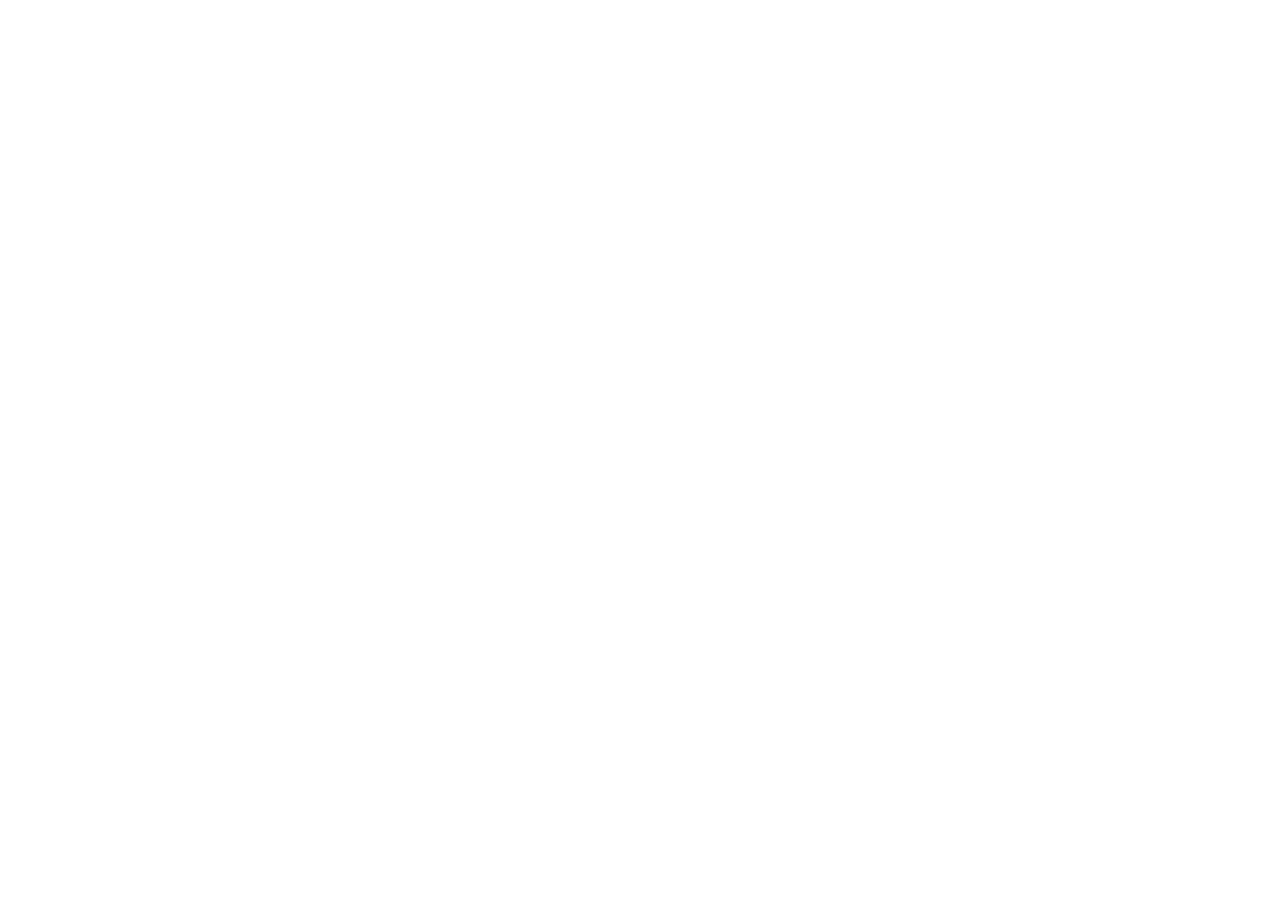
==== complex/index.html @ c7b54a3a "index and style files created for complex folder" ====
<!DOCTYPE html>
<html lang="en">
<head>
    <meta charset="UTF-8">
    <meta http-equiv="X-UA-Compatible" content="IE=edge">
    <meta name="viewport" content="width=device-width, initial-scale=1.0">
    <title></title>
</head>
<body>
    
</body>
</html>
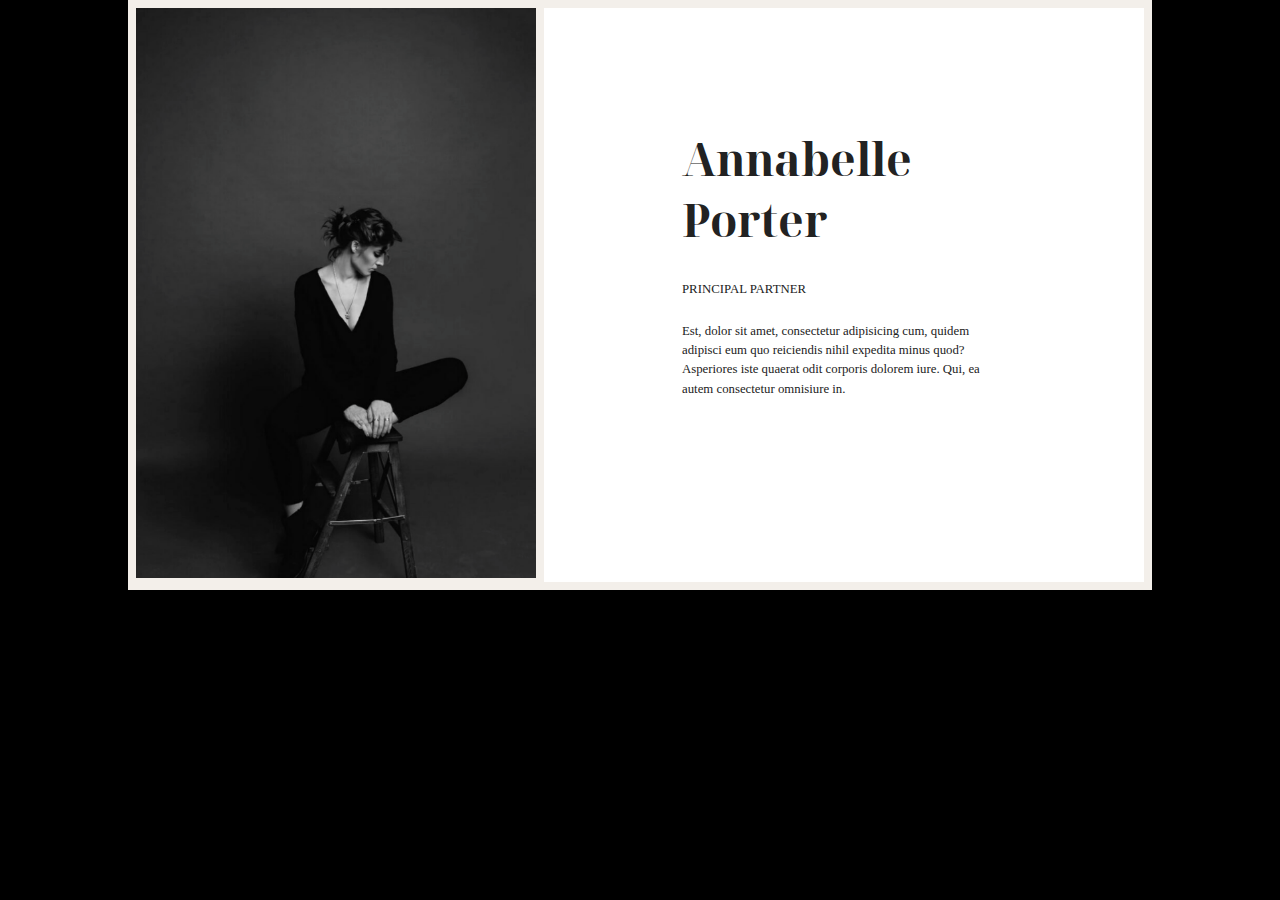
==== commit 856c7265: "updating the html and styles for interface 08 file" ====
--- a/complex/index.html
+++ b/complex/index.html
@@ -1,12 +1,39 @@
 <!DOCTYPE html>
 <html lang="en">
+
 <head>
     <meta charset="UTF-8">
     <meta http-equiv="X-UA-Compatible" content="IE=edge">
     <meta name="viewport" content="width=device-width, initial-scale=1.0">
-    <title></title>
+    <link rel="stylesheet" href="style.css">
+    <link rel="stylesheet" href="https://cdnjs.cloudflare.com/ajax/libs/font-awesome/6.4.0/css/all.min.css"
+        integrity="sha512-iecdLmaskl7CVkqkXNQ/ZH/XLlvWZOJyj7Yy7tcenmpD1ypASozpmT/E0iPtmFIB46ZmdtAc9eNBvH0H/ZpiBw=="
+        crossorigin="anonymous" referrerpolicy="no-referrer" />
+        <link rel="preconnect" href="https://fonts.googleapis.com">
+<link rel="preconnect" href="https://fonts.gstatic.com" crossorigin>
+<link href="https://fonts.googleapis.com/css2?family=Noto+Serif+Display:wght@300&display=swap" rel="stylesheet">
+    <title>Interface 08</title>
 </head>
+
 <body>
-    
+    <div class="container">
+        <div class="content-left">
+            <img src="image1.png">
+        </div>
+        <div class="content-right">
+            <div class="right-text">
+                <h1>Annabelle Porter</h1>
+                <p>PRINCIPAL PARTNER</p>
+                <p>Est, dolor sit amet, consectetur adipisicing cum, quidem adipisci eum quo reiciendis nihil
+                    expedita minus quod? Asperiores iste quaerat odit corporis dolorem iure. Qui, ea autem consectetur
+                    omnisiure in.
+                </p>
+                <i class="fa-brands fa-twitter"></i>
+                <i class="fa-brands fa-instagram"></i>
+                <i class="fa-brands fa-linkedin"></i>
+            </div>
+        </div>
+    </div>
 </body>
+
 </html>--- a/complex/style.css
+++ b/complex/style.css
@@ -0,0 +1,51 @@
+/*font color used: hsl(0deg 0% 13.33%);
+background color used: hsl(33.33deg 27.27% 93.53%)*/
+
+body {
+    margin: 0;
+    padding: 0;
+    box-sizing: border-box;
+    background-color: black;
+}
+
+.container {
+    display: flex;
+    justify-content: left;
+    margin: 0 10%;
+    background-color: hsl(33.33deg 27.27% 93.53%);
+}
+
+.content-left {
+    width: 40%;
+}
+.content-left img {
+    padding: 0.5rem;
+    padding-right: 0;
+    width: 400px;
+    height: 570px;
+}
+
+.content-right {
+    color: hsl(0deg 0% 13.33%);;
+    margin: 0.5rem;
+    background-color: white;
+    width: 60%;
+}
+.right-text h1{
+    font-family: 'Noto Serif Display', serif;
+    font-weight: 2rem;
+    font-size: 2.8rem;
+}
+
+.right-text {
+    padding: 15% 23%;
+    font-size: 0.8rem;
+}
+.right-text p{
+    padding-bottom: 10px;
+    line-height: 1.2rem;
+}
+.right-text i{
+    font-size: 1rem;
+    padding: 0.5rem;
+}